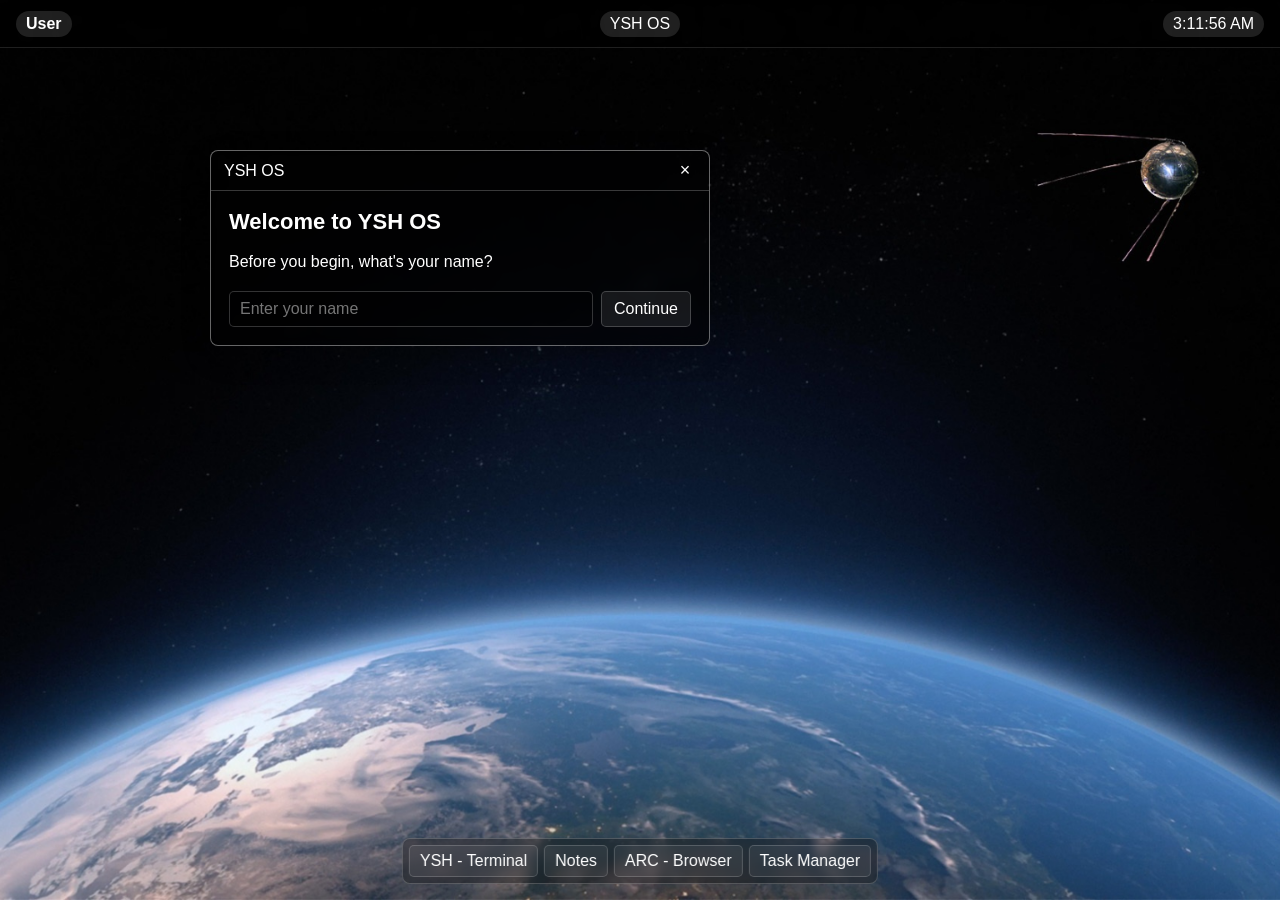
==== desktop.html @ 4611a919 "Update desktop" ====
<!DOCTYPE html>
<html lang="en">

<head>
    <meta charset="UTF-8">
    <meta name="viewport" content="width=device-width, initial-scale=1.0">

    <link rel="stylesheet" href="desktop.css">

    <title>YSH OS</title>
</head>

<body>

    <!-- TOP BAR -->

    <div class="topbar">

        <span class="user-pill" id="userName">
            User
        </span>

        <span class="os-pill">
            YSH OS
        </span>

        <span class="time-pill" id="timeElement">
            00:00:00
        </span>

    </div>


    <!-- DESKTOP -->

    <main class="desktop"></main>


    <!-- APP DOCK -->

    <div class="app-dock">

        <button type="button" data-open="terminalWindow">
            YSH - Terminal
        </button>

        <button type="button" data-open="notesWindow">
            Notes
        </button>

        <button type="button" data-open="browserWindow">
            ARC - Browser
        </button>

        <button type="button" data-open="taskManagerWindow">
            Task Manager
        </button>

    </div>


    <!-- WELCOME WINDOW -->

    <section
        class="window welcome-window"
        id="welcomeWindow"
    >

        <div
            class="window-header"
            id="welcomeWindowheader"
        >

            <span>
                YSH OS
            </span>

            <button
                class="close-button"
                type="button"
                data-close="welcomeWindow"
                aria-label="Close"
            >
                ×
            </button>

        </div>


        <div class="window-content">

            <h1 id="welcomeTitle">
                Welcome to YSH OS
            </h1>

            <p id="welcomeMessage">
                Before you begin, what's your name?
            </p>


            <div class="name-form">

                <input
                    type="text"
                    id="userNameInput"
                    placeholder="Enter your name"
                    maxlength="30"
                    autocomplete="name"
                >

                <button
                    type="button"
                    id="saveNameButton"
                >
                    Continue
                </button>

            </div>

        </div>

    </section>


    <!-- TERMINAL -->

    <section
        class="window terminal-window"
        id="terminalWindow"
    >

        <div
            class="window-header"
            id="terminalWindowheader"
        >

            <span>
                YSH Terminal
            </span>

            <button
                class="close-button"
                type="button"
                data-close="terminalWindow"
                aria-label="Close"
            >
                ×
            </button>

        </div>


        <div class="terminal-content">

            <div>
                YSH Terminal
            </div>

            <div class="hint">
                Type <strong>help</strong> for commands.
            </div>


            <div
                class="terminal-output"
                id="terminalOutput"
            ></div>


            <div class="terminal-line">

                <span id="terminalUser">
                    user
                </span>@ysh:~$

                <input
                    id="terminalInput"
                    autocomplete="off"
                >

            </div>

        </div>

    </section>


    <!-- NOTES -->

    <section
        class="window notes-window"
        id="notesWindow"
    >

        <div
            class="window-header"
            id="notesWindowheader"
        >

            <span>
                Notes
            </span>

            <button
                class="close-button"
                type="button"
                data-close="notesWindow"
                aria-label="Close"
            >
                ×
            </button>

        </div>


        <div class="window-content notes-content">

            <textarea
                id="notesArea"
                placeholder="Write something..."
            ></textarea>

        </div>

    </section>


    <!-- BROWSER -->

    <section
        class="window browser-window"
        id="browserWindow"
    >

        <div
            class="window-header"
            id="browserWindowheader"
        >

            <span>
                ARC - Browser
            </span>

            <button
                class="close-button"
                type="button"
                data-close="browserWindow"
                aria-label="Close"
            >
                ×
            </button>

        </div>


        <div class="browser-content">

            <form
                id="browserForm"
                class="browser-search"
            >

                <input
                    id="browserInput"
                    type="search"
                    placeholder="Search Google"
                    autocomplete="off"
                >

                <button type="submit">
                    Search
                </button>

            </form>


            <div class="browser-home">

                <h2>
                    Google
                </h2>

                <p>
                    Search the web with Google.
                </p>

            </div>

        </div>

    </section>


    <!-- TASK MANAGER -->

    <section
        class="window task-window"
        id="taskManagerWindow"
    >

        <div
            class="window-header"
            id="taskManagerWindowheader"
        >

            <span>
                Task Manager
            </span>

            <button
                class="close-button"
                type="button"
                data-close="taskManagerWindow"
                aria-label="Close"
            >
                ×
            </button>

        </div>


        <div class="window-content">

            <table class="task-table">

                <thead>

                    <tr>

                        <th>
                            Window
                        </th>

                        <th>
                            Status
                        </th>

                        <th>
                            Action
                        </th>

                    </tr>

                </thead>


                <tbody id="taskManagerBody"></tbody>

            </table>

        </div>

    </section>


    <script src="desktop.js"></script>

</body>

</html>
---- desktop.css ----
* {
    box-sizing: border-box;
}

html,
body {
    width: 100%;
    height: 100%;
}

body {
    margin: 0;

    overflow: hidden;

    font-family: Arial, Helvetica, sans-serif;

    color: white;

    background:
        #050505
        url("images/OS background.png")
        center / cover
        no-repeat
        fixed;
}

button,
input,
textarea {
    font: inherit;
}

button {
    color: white;
}


/* TOP BAR */

.topbar {
    position: fixed;

    top: 0;
    left: 0;

    width: 100%;
    height: 48px;

    padding: 8px 16px;

    display: grid;

    grid-template-columns: 1fr auto 1fr;

    align-items: center;

    background: rgba(0, 0, 0, 0.28);

    border-bottom:
        1px solid
        rgba(255, 255, 255, 0.12);

    backdrop-filter: blur(6px);

    z-index: 1000;
}

.user-pill {
    justify-self: start;
}

.os-pill {
    justify-self: center;
}

.time-pill {
    justify-self: end;
}

.user-pill,
.os-pill,
.time-pill {
    padding: 4px 10px;

    border-radius: 14px;

    background: rgba(255, 255, 255, 0.12);
}

.user-pill {
    font-weight: bold;
}


/* DESKTOP */

.desktop {
    width: 100%;
    height: 100%;
}


/* APP DOCK */

.app-dock {
    position: fixed;

    left: 50%;
    bottom: 16px;

    transform: translateX(-50%);

    display: flex;

    gap: 6px;

    padding: 6px;

    background: rgba(0, 0, 0, 0.30);

    border:
        1px solid
        rgba(255, 255, 255, 0.20);

    border-radius: 8px;

    backdrop-filter: blur(6px);

    z-index: 1000;
}

.app-dock button {
    padding: 6px 10px;

    border:
        1px solid
        rgba(255, 255, 255, 0.18);

    border-radius: 5px;

    background: rgba(255, 255, 255, 0.06);

    cursor: pointer;
}

.app-dock button:hover {
    background: rgba(255, 255, 255, 0.14);
}


/* WINDOWS */

.window {
    position: absolute;

    display: none;

    width: 500px;

    border:
        1px solid
        rgba(255, 255, 255, 0.40);

    border-radius: 8px;

    background: rgba(0, 0, 0, 0.48);

    backdrop-filter: blur(7px);

    box-shadow:
        0 10px 30px
        rgba(0, 0, 0, 0.20);

    z-index: 10;
}


/* WINDOW POSITIONS */

.welcome-window {
    top: 150px;
    left: 210px;
}

.terminal-window {
    top: 110px;
    left: 760px;

    width: 520px;
}

.notes-window {
    top: 420px;
    left: 270px;

    width: 420px;
}

.browser-window {
    top: 95px;
    left: 330px;

    width: 760px;
}

.task-window {
    top: 360px;
    left: 790px;

    width: 560px;
}


/* WINDOW HEADER */

.window-header {
    height: 40px;

    padding: 0 10px 0 13px;

    display: flex;

    align-items: center;

    justify-content: space-between;

    border-bottom:
        1px solid
        rgba(255, 255, 255, 0.22);

    cursor: grab;

    user-select: none;
}

.window-header:active {
    cursor: grabbing;
}


/* CLOSE BUTTON */

.close-button {
    width: 28px;
    height: 28px;

    padding: 0;

    border: 0;

    border-radius: 4px;

    background: transparent;

    cursor: pointer;

    font-size: 18px;
}

.close-button:hover {
    background:
        rgba(255, 255, 255, 0.10);
}


/* WINDOW CONTENT */

.window-content,
.terminal-content {
    padding: 18px;
}

.window h1 {
    margin-top: 0;

    font-size: 22px;
}

.hint {
    color: #c0c0c0;

    font-size: 14px;
}


/* NAME FORM */

.name-form {
    display: flex;

    gap: 8px;

    margin-top: 20px;
}

.name-form input {
    flex: 1;

    min-width: 0;

    padding: 8px 10px;

    border:
        1px solid
        rgba(255, 255, 255, 0.20);

    border-radius: 5px;

    outline: none;

    background:
        rgba(0, 0, 0, 0.30);

    color: white;
}

.name-form button {
    padding: 8px 12px;

    border:
        1px solid
        rgba(255, 255, 255, 0.20);

    border-radius: 5px;

    background:
        rgba(255, 255, 255, 0.08);

    cursor: pointer;
}

.name-form button:hover {
    background:
        rgba(255, 255, 255, 0.15);
}


/* TERMINAL */

.terminal-output {
    min-height: 70px;

    max-height: 150px;

    margin: 14px 0;

    overflow-y: auto;

    font-family: monospace;

    white-space: pre-wrap;
}

.terminal-line {
    display: flex;

    align-items: center;

    gap: 4px;

    font-family: monospace;
}

.terminal-line input {
    flex: 1;

    min-width: 0;

    border: 0;

    outline: 0;

    background: transparent;

    color: white;

    font-family: monospace;
}


/* NOTES */

.notes-content {
    padding: 12px;
}

.notes-content textarea {
    width: 100%;
    height: 260px;

    resize: none;

    border: 0;

    outline: 0;

    background: transparent;

    color: white;
}


/* BROWSER */

.browser-content {
    padding: 14px;
}

.browser-search {
    display: flex;

    gap: 6px;
}

.browser-search input {
    flex: 1;

    min-width: 0;

    padding: 8px 10px;

    border:
        1px solid
        rgba(255, 255, 255, 0.20);

    border-radius: 5px;

    outline: none;

    background:
        rgba(0, 0, 0, 0.35);

    color: white;
}

.browser-search button {
    padding: 8px 12px;

    border:
        1px solid
        rgba(255, 255, 255, 0.20);

    border-radius: 5px;

    background:
        rgba(255, 255, 255, 0.08);

    cursor: pointer;
}

.browser-search button:hover {
    background:
        rgba(255, 255, 255, 0.14);
}

.browser-home {
    margin-top: 20px;

    padding: 25px;

    border:
        1px solid
        rgba(255, 255, 255, 0.10);

    border-radius: 6px;

    background:
        rgba(0, 0, 0, 0.18);
}

.browser-home h2 {
    margin-top: 0;
}

.browser-home p {
    color: #c0c0c0;
}


/* TASK MANAGER */

.task-table {
    width: 100%;

    border-collapse: collapse;
}

.task-table th,
.task-table td {
    padding: 8px;

    text-align: left;

    border-bottom:
        1px solid
        rgba(255, 255, 255, 0.14);
}

.task-table th {
    font-weight: normal;

    color: #c9c9c9;
}

.task-table button {
    padding: 4px 8px;

    border:
        1px solid
        rgba(255, 255, 255, 0.18);

    border-radius: 4px;

    background:
        rgba(255, 255, 255, 0.06);

    cursor: pointer;
}

.task-table button:hover {
    background:
        rgba(255, 255, 255, 0.14);
}


/* SMALL SCREENS */

@media (max-width: 900px) {

    .window {
        width: calc(100vw - 30px);

        left: 15px !important;
    }

    .browser-window {
        top: 70px;
    }

    .app-dock {
        max-width: calc(100vw - 20px);

        overflow-x: auto;
    }

}
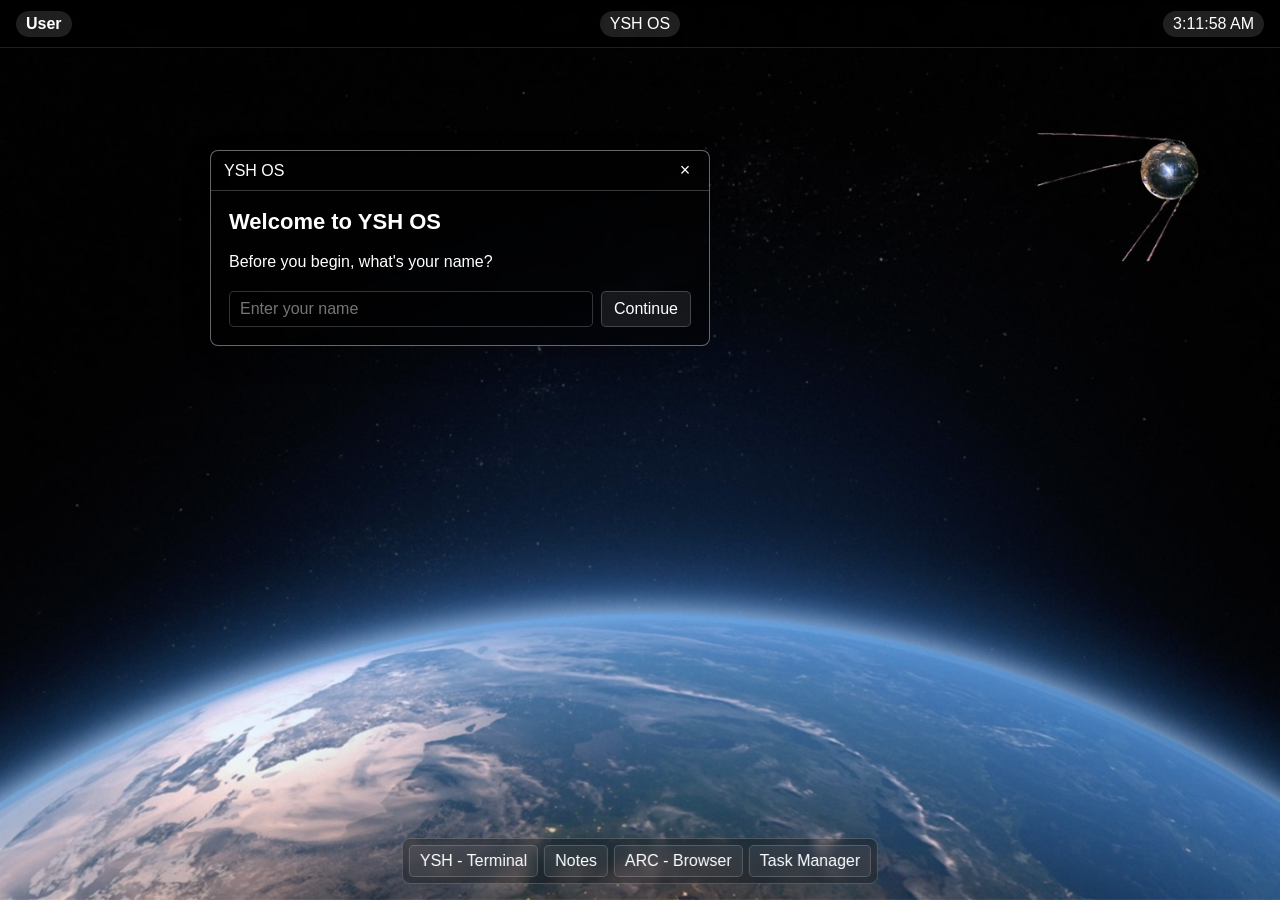
==== commit b5b7e4cf: "Complete YSH OS Web" ====
--- a/desktop.html
+++ b/desktop.html
@@ -13,12 +13,11 @@
 
 <body>
 
-    <!-- TOP BAR -->
-
+    <!-- WIDGET -->
     <div class="topbar">
 
         <span class="user-pill" id="userName">
-            User
+            User - NPC
         </span>
 
         <span class="os-pill">
@@ -26,19 +25,15 @@
         </span>
 
         <span class="time-pill" id="timeElement">
-            00:00:00
+            timme
         </span>
 
     </div>
 
-
     <!-- DESKTOP -->
-
     <main class="desktop"></main>
 
-
-    <!-- APP DOCK -->
-
+    <!-- TASK MANAGER -->
     <div class="app-dock">
 
         <button type="button" data-open="terminalWindow">
@@ -59,125 +54,55 @@
 
     </div>
 
-
     <!-- WELCOME WINDOW -->
-
-    <section
-        class="window welcome-window"
-        id="welcomeWindow"
-    >
-
-        <div
-            class="window-header"
-            id="welcomeWindowheader"
-        >
-
-            <span>
-                YSH OS
-            </span>
-
-            <button
-                class="close-button"
-                type="button"
-                data-close="welcomeWindow"
-                aria-label="Close"
-            >
-                ×
-            </button>
-
-        </div>
-
+    <section class="window welcome-window" id="welcomeWindow">
+
+        <div class="window-header" id="welcomeWindowheader">
+
+            <span>YSH OS </span>
+            <button class="close-button" type="button" data-close="welcomeWindow" aria-label="Close">×</button>
+
+        </div>
 
         <div class="window-content">
 
-            <h1 id="welcomeTitle">
-                Welcome to YSH OS
-            </h1>
-
-            <p id="welcomeMessage">
-                Before you begin, what's your name?
-            </p>
-
+            <h1 id="welcomeTitle">Welcome to YSH OS</h1>
+            <p id="welcomeMessage">Before you begin, what's your name?</p>
 
             <div class="name-form">
 
-                <input
-                    type="text"
-                    id="userNameInput"
-                    placeholder="Enter your name"
-                    maxlength="30"
-                    autocomplete="name"
-                >
-
-                <button
-                    type="button"
-                    id="saveNameButton"
-                >
-                    Continue
-                </button>
+                <input type="text" id="userNameInput" placeholder="Enter your name" maxlength="30" autocomplete="name">
+                <button type="button" id="saveNameButton">Continue</button>
 
             </div>
-
-        </div>
-
-    </section>
-
+        </div>
+
+    </section>
 
     <!-- TERMINAL -->
-
-    <section
-        class="window terminal-window"
-        id="terminalWindow"
-    >
-
-        <div
-            class="window-header"
-            id="terminalWindowheader"
-        >
-
-            <span>
-                YSH Terminal
-            </span>
-
-            <button
-                class="close-button"
-                type="button"
-                data-close="terminalWindow"
-                aria-label="Close"
-            >
-                ×
-            </button>
-
-        </div>
-
+    <section class="window terminal-window" id="terminalWindow">
+
+        <div class="window-header" id="terminalWindowheader">
+
+            <span>YSH Terminal</span>
+            <button class="close-button" type="button" data-close="terminalWindow" aria-label="Close">×</button>
+
+        </div>
 
         <div class="terminal-content">
 
-            <div>
-                YSH Terminal
-            </div>
+            <div>YSH Terminal</div>
 
             <div class="hint">
                 Type <strong>help</strong> for commands.
             </div>
 
-
-            <div
-                class="terminal-output"
-                id="terminalOutput"
-            ></div>
-
+            <div class="terminal-output" id="terminalOutput"></div>
 
             <div class="terminal-line">
 
-                <span id="terminalUser">
-                    user
-                </span>@ysh:~$
-
-                <input
-                    id="terminalInput"
-                    autocomplete="off"
-                >
+                <span id="terminalUser">user</span>@ysh:~$
+                <input id="terminalInput" autocomplete="off">
 
             </div>
 
@@ -185,137 +110,67 @@
 
     </section>
 
-
     <!-- NOTES -->
-
-    <section
-        class="window notes-window"
-        id="notesWindow"
-    >
-
-        <div
-            class="window-header"
-            id="notesWindowheader"
-        >
-
-            <span>
-                Notes
-            </span>
-
-            <button
-                class="close-button"
-                type="button"
-                data-close="notesWindow"
-                aria-label="Close"
-            >
+    <section class="window notes-window" id="notesWindow">
+
+        <div class="window-header" id="notesWindowheader">
+
+            <span>Notes</span>
+            <button class="close-button" type="button" data-close="notesWindow" aria-label="Close">×</button>
+
+        </div>
+
+        <div class="window-content notes-content">
+
+            <textarea id="notesArea" placeholder="Write something..."></textarea>
+
+        </div>
+
+    </section>
+
+    <!-- BROWSER -->
+    <section class="window browser-window" id="browserWindow">
+
+        <div class="window-header" id="browserWindowheader">
+
+            <span>Browser</span>
+
+            <button class="close-button" type="button" data-close="browserWindow">
                 ×
             </button>
 
         </div>
 
-
-        <div class="window-content notes-content">
-
-            <textarea
-                id="notesArea"
-                placeholder="Write something..."
-            ></textarea>
-
-        </div>
-
-    </section>
-
-
-    <!-- BROWSER -->
-
-    <section
-        class="window browser-window"
-        id="browserWindow"
-    >
-
-        <div
-            class="window-header"
-            id="browserWindowheader"
-        >
-
-            <span>
-                ARC - Browser
-            </span>
-
-            <button
-                class="close-button"
-                type="button"
-                data-close="browserWindow"
-                aria-label="Close"
-            >
-                ×
-            </button>
-
-        </div>
-
-
         <div class="browser-content">
 
-            <form
-                id="browserForm"
-                class="browser-search"
-            >
-
-                <input
-                    id="browserInput"
-                    type="search"
-                    placeholder="Search Google"
-                    autocomplete="off"
-                >
+            <form id="browserForm" class="browser-search">
+
+                <input id="browserInput type="search" placeholder="Search Google" autocomplete="off">
 
                 <button type="submit">
                     Search
                 </button>
 
+                <button type="button" id="browserNewTab">
+                    ↗
+                </button>
+
             </form>
 
-
-            <div class="browser-home">
-
-                <h2>
-                    Google
-                </h2>
-
-                <p>
-                    Search the web with Google.
-                </p>
-
-            </div>
-
-        </div>
-
-    </section>
-
+            <iframe id="browserFrame" title="Google" src="https://www.google.com/webhp?igu=1">
+            </iframe>
+
+        </div>
+
+    </section>
 
     <!-- TASK MANAGER -->
-
-    <section
-        class="window task-window"
-        id="taskManagerWindow"
-    >
-
-        <div
-            class="window-header"
-            id="taskManagerWindowheader"
-        >
-
-            <span>
-                Task Manager
-            </span>
-
-            <button
-                class="close-button"
-                type="button"
-                data-close="taskManagerWindow"
-                aria-label="Close"
-            >
-                ×
-            </button>
+    <section class="window task-window" id="taskManagerWindow">
+
+        <div class="window-header" id="taskManagerWindowheader">
+
+            <span>Task Manager</span>
+            <button class="close-button" type="button" data-close="taskManagerWindow" aria-label="Close">×</button>
 
         </div>
 
@@ -344,18 +199,13 @@
 
                 </thead>
 
-
                 <tbody id="taskManagerBody"></tbody>
 
             </table>
-
-        </div>
-
-    </section>
-
-
-    <script src="desktop.js"></script>
+        </div>
+    </section>
+
+<script src="desktop.js"></script>
 
 </body>
-
 </html>
--- a/desktop.css
+++ b/desktop.css
@@ -1,6 +1,7 @@
 
 * {
     box-sizing: border-box;
+    /* cursor: cell; */
 }
 
 html,
@@ -11,13 +12,9 @@
 
 body {
     margin: 0;
-
     overflow: hidden;
-
     font-family: Arial, Helvetica, sans-serif;
-
-    color: white;
-
+    color: white;
     background:
         #050505
         url("images/OS background.png")
@@ -36,34 +33,20 @@
     color: white;
 }
 
-
 /* TOP BAR */
-
 .topbar {
     position: fixed;
-
     top: 0;
     left: 0;
-
     width: 100%;
     height: 48px;
-
     padding: 8px 16px;
-
     display: grid;
-
     grid-template-columns: 1fr auto 1fr;
-
     align-items: center;
-
     background: rgba(0, 0, 0, 0.28);
-
-    border-bottom:
-        1px solid
-        rgba(255, 255, 255, 0.12);
-
+    border-bottom: 1px solid rgba(255, 255, 255, 0.12);
     backdrop-filter: blur(6px);
-
     z-index: 1000;
 }
 
@@ -83,9 +66,7 @@
 .os-pill,
 .time-pill {
     padding: 4px 10px;
-
     border-radius: 14px;
-
     background: rgba(255, 255, 255, 0.12);
 }
 
@@ -93,55 +74,33 @@
     font-weight: bold;
 }
 
-
 /* DESKTOP */
-
 .desktop {
     width: 100%;
     height: 100%;
 }
 
-
 /* APP DOCK */
-
 .app-dock {
     position: fixed;
-
     left: 50%;
     bottom: 16px;
-
     transform: translateX(-50%);
-
-    display: flex;
-
+    display: flex;
     gap: 6px;
-
     padding: 6px;
-
     background: rgba(0, 0, 0, 0.30);
-
-    border:
-        1px solid
-        rgba(255, 255, 255, 0.20);
-
+    border: 1px solid rgba(255, 255, 255, 0.20);
     border-radius: 8px;
-
     backdrop-filter: blur(6px);
-
     z-index: 1000;
 }
 
 .app-dock button {
     padding: 6px 10px;
-
-    border:
-        1px solid
-        rgba(255, 255, 255, 0.18);
-
-    border-radius: 5px;
-
+    border: 1px solid rgba(255, 255, 255, 0.18);
+    border-radius: 5px;
     background: rgba(255, 255, 255, 0.06);
-
     cursor: pointer;
 }
 
@@ -149,36 +108,20 @@
     background: rgba(255, 255, 255, 0.14);
 }
 
-
 /* WINDOWS */
-
 .window {
     position: absolute;
-
     display: none;
-
     width: 500px;
-
-    border:
-        1px solid
-        rgba(255, 255, 255, 0.40);
-
+    border: 1px solid rgba(255, 255, 255, 0.40);
     border-radius: 8px;
-
     background: rgba(0, 0, 0, 0.48);
-
     backdrop-filter: blur(7px);
-
-    box-shadow:
-        0 10px 30px
-        rgba(0, 0, 0, 0.20);
-
+    box-shadow: 0 10px 30px rgba(0, 0, 0, 0.20);
     z-index: 10;
 }
 
-
 /* WINDOW POSITIONS */
-
 .welcome-window {
     top: 150px;
     left: 210px;
@@ -187,51 +130,36 @@
 .terminal-window {
     top: 110px;
     left: 760px;
-
     width: 520px;
 }
 
 .notes-window {
     top: 420px;
     left: 270px;
-
     width: 420px;
 }
 
 .browser-window {
     top: 95px;
     left: 330px;
-
     width: 760px;
 }
 
 .task-window {
     top: 360px;
     left: 790px;
-
     width: 560px;
 }
 
-
 /* WINDOW HEADER */
-
 .window-header {
     height: 40px;
-
     padding: 0 10px 0 13px;
-
-    display: flex;
-
+    display: flex;
     align-items: center;
-
     justify-content: space-between;
-
-    border-bottom:
-        1px solid
-        rgba(255, 255, 255, 0.22);
-
+    border-bottom: 1px solid rgba(255, 255, 255, 0.22);
     cursor: grab;
-
     user-select: none;
 }
 
@@ -239,23 +167,15 @@
     cursor: grabbing;
 }
 
-
 /* CLOSE BUTTON */
-
 .close-button {
     width: 28px;
     height: 28px;
-
     padding: 0;
-
     border: 0;
-
     border-radius: 4px;
-
     background: transparent;
-
-    cursor: pointer;
-
+    cursor: pointer;
     font-size: 18px;
 }
 
@@ -266,7 +186,6 @@
 
 
 /* WINDOW CONTENT */
-
 .window-content,
 .terminal-content {
     padding: 18px;
@@ -274,114 +193,72 @@
 
 .window h1 {
     margin-top: 0;
-
     font-size: 22px;
 }
 
 .hint {
     color: #c0c0c0;
-
     font-size: 14px;
 }
 
-
-/* NAME FORM */
-
+/* NAME -  coz not everyone is YOusuf */
 .name-form {
     display: flex;
-
     gap: 8px;
-
     margin-top: 20px;
 }
 
 .name-form input {
     flex: 1;
-
     min-width: 0;
-
     padding: 8px 10px;
-
-    border:
-        1px solid
-        rgba(255, 255, 255, 0.20);
-
-    border-radius: 5px;
-
+    border: 1px solid rgba(255, 255, 255, 0.20);
+    border-radius: 5px;
     outline: none;
-
-    background:
-        rgba(0, 0, 0, 0.30);
-
+    background: rgba(0, 0, 0, 0.30);
     color: white;
 }
 
 .name-form button {
     padding: 8px 12px;
-
-    border:
-        1px solid
-        rgba(255, 255, 255, 0.20);
-
-    border-radius: 5px;
-
-    background:
-        rgba(255, 255, 255, 0.08);
-
+    border: 1px solid rgba(255, 255, 255, 0.20);
+    border-radius: 5px;
+    background: rgba(255, 255, 255, 0.08);
     cursor: pointer;
 }
 
 .name-form button:hover {
-    background:
-        rgba(255, 255, 255, 0.15);
-}
-
+    background: rgba(255, 255, 255, 0.15);
+}
 
 /* TERMINAL */
-
 .terminal-output {
     min-height: 70px;
-
     max-height: 150px;
-
     margin: 14px 0;
-
     overflow-y: auto;
-
     font-family: monospace;
-
     white-space: pre-wrap;
 }
 
 .terminal-line {
     display: flex;
-
     align-items: center;
-
     gap: 4px;
-
     font-family: monospace;
 }
 
 .terminal-line input {
     flex: 1;
-
     min-width: 0;
-
     border: 0;
-
     outline: 0;
-
     background: transparent;
-
-    color: white;
-
+    color: white;
     font-family: monospace;
 }
 
-
 /* NOTES */
-
 .notes-content {
     padding: 12px;
 }
@@ -389,160 +266,100 @@
 .notes-content textarea {
     width: 100%;
     height: 260px;
-
     resize: none;
-
     border: 0;
-
     outline: 0;
-
     background: transparent;
-
-    color: white;
-}
-
+    color: white;
+}
 
 /* BROWSER */
-
 .browser-content {
-    padding: 14px;
+    padding: 10px;
 }
 
 .browser-search {
     display: flex;
-
     gap: 6px;
+    margin-bottom: 10px;
 }
 
 .browser-search input {
     flex: 1;
-
     min-width: 0;
-
     padding: 8px 10px;
-
-    border:
-        1px solid
-        rgba(255, 255, 255, 0.20);
-
-    border-radius: 5px;
-
+    border: 1px solid rgba(255, 255, 255, 0.20);
+    border-radius: 5px;
     outline: none;
-
-    background:
-        rgba(0, 0, 0, 0.35);
-
+    background: rgba(0, 0, 0, 0.35);
     color: white;
 }
 
 .browser-search button {
     padding: 8px 12px;
-
-    border:
-        1px solid
-        rgba(255, 255, 255, 0.20);
-
-    border-radius: 5px;
-
-    background:
-        rgba(255, 255, 255, 0.08);
-
+    border: 1px solid rgba(255, 255, 255, 0.20);
+    border-radius: 5px;
+    background: rgba(255, 255, 255, 0.08);
+    color: white;
     cursor: pointer;
 }
 
 .browser-search button:hover {
-    background:
-        rgba(255, 255, 255, 0.14);
-}
-
-.browser-home {
-    margin-top: 20px;
-
-    padding: 25px;
-
-    border:
-        1px solid
-        rgba(255, 255, 255, 0.10);
-
-    border-radius: 6px;
-
-    background:
-        rgba(0, 0, 0, 0.18);
-}
-
-.browser-home h2 {
-    margin-top: 0;
-}
-
-.browser-home p {
-    color: #c0c0c0;
-}
-
+    background: rgba(255, 255, 255, 0.14);
+}
+
+#browserFrame {
+    display: block;
+    width: 100%;
+    height: 430px;
+    border: 1px solid rgba(255, 255, 255, 0.16);
+    background: white;
+}
 
 /* TASK MANAGER */
-
 .task-table {
     width: 100%;
-
     border-collapse: collapse;
 }
 
 .task-table th,
 .task-table td {
     padding: 8px;
-
     text-align: left;
-
-    border-bottom:
-        1px solid
-        rgba(255, 255, 255, 0.14);
+    border-bottom: 1px solid rgba(255, 255, 255, 0.14);
 }
 
 .task-table th {
     font-weight: normal;
-
     color: #c9c9c9;
 }
 
 .task-table button {
     padding: 4px 8px;
-
-    border:
-        1px solid
-        rgba(255, 255, 255, 0.18);
-
+    border: 1px solid rgba(255, 255, 255, 0.18);
     border-radius: 4px;
-
-    background:
-        rgba(255, 255, 255, 0.06);
-
+    background: rgba(255, 255, 255, 0.06);
     cursor: pointer;
 }
 
 .task-table button:hover {
-    background:
-        rgba(255, 255, 255, 0.14);
+    background: rgba(255, 255, 255, 0.14);
 }
 
 
 /* SMALL SCREENS */
-
 @media (max-width: 900px) {
 
     .window {
         width: calc(100vw - 30px);
-
         left: 15px !important;
     }
-
     .browser-window {
         top: 70px;
     }
 
     .app-dock {
         max-width: calc(100vw - 20px);
-
         overflow-x: auto;
     }
-
-}
+}
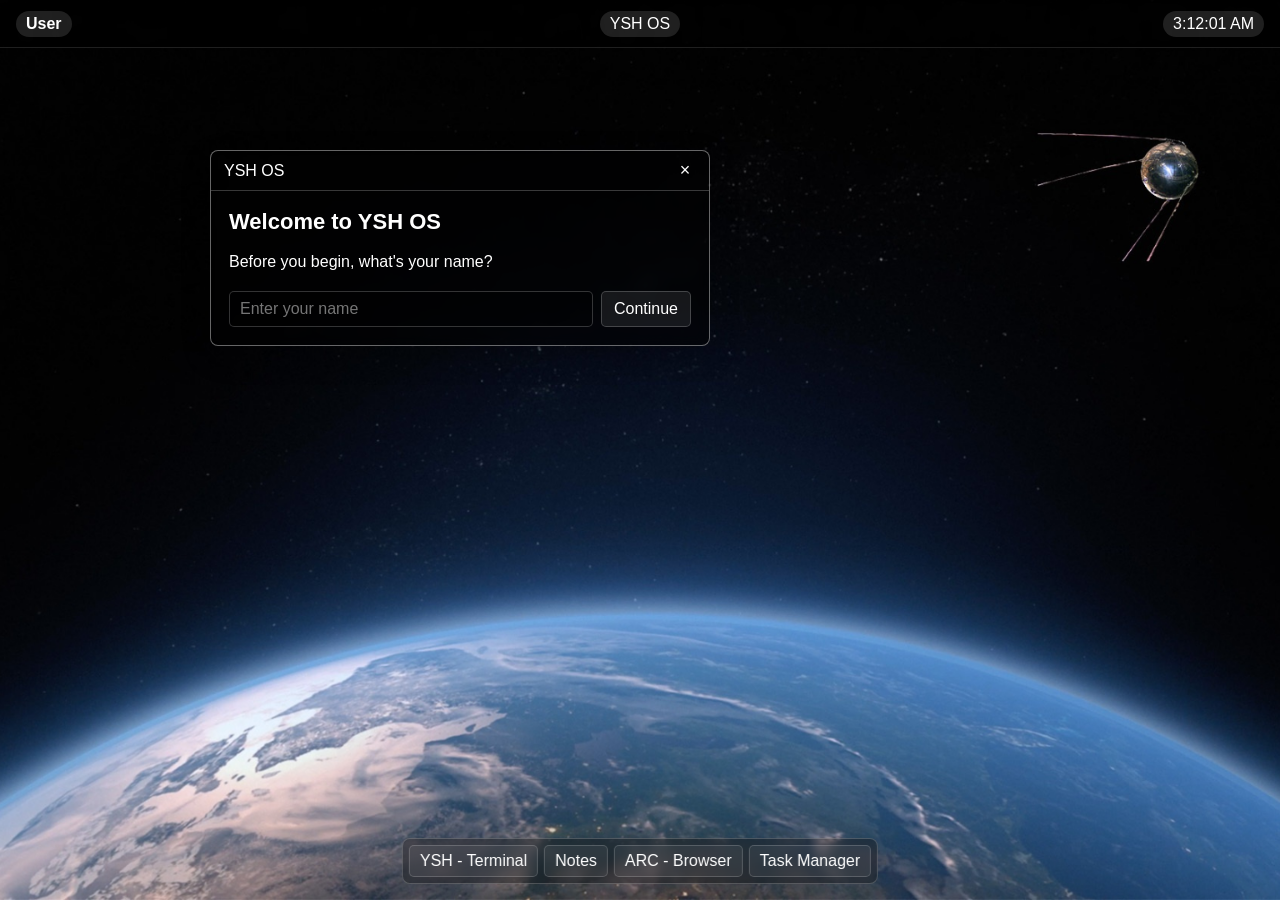
==== commit 76ef6abe: "Fix input tag syntax in search form" ====
--- a/desktop.html
+++ b/desktop.html
@@ -145,7 +145,7 @@
 
             <form id="browserForm" class="browser-search">
 
-                <input id="browserInput type="search" placeholder="Search Google" autocomplete="off">
+                <input id="browserInput" type="search" placeholder="Search Google" autocomplete="off">
 
                 <button type="submit">
                     Search
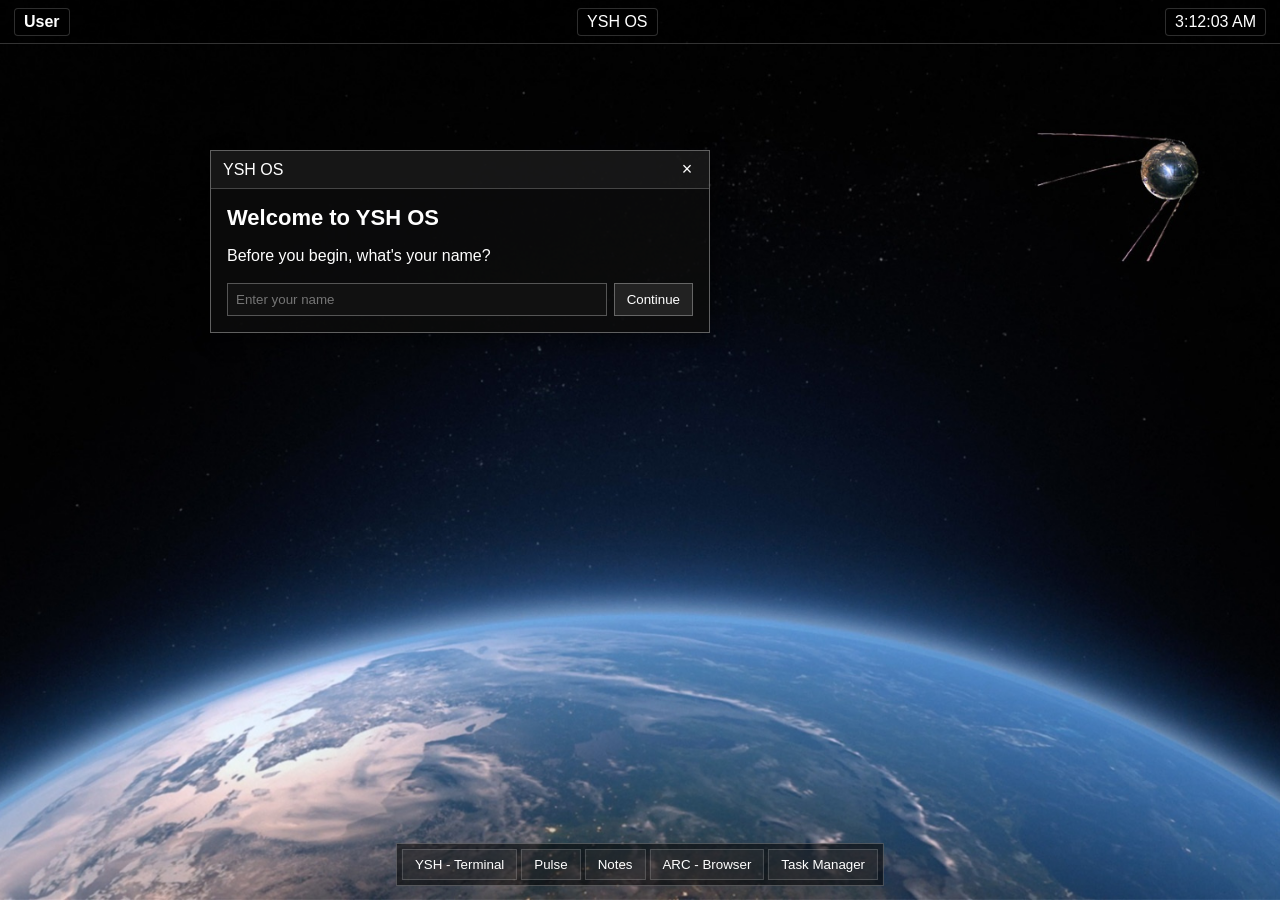
==== commit 1332e74f: "Update WebOS desktop, Pulse, terminal commands and task manager" ====
--- a/desktop.html
+++ b/desktop.html
@@ -16,13 +16,8 @@
     <!-- WIDGET -->
     <div class="topbar">
 
-        <span class="user-pill" id="userName">
-            User - NPC
-        </span>
-
-        <span class="os-pill">
-            YSH OS
-        </span>
+        <span class="user-pill" id="userName">User - NPC</span>
+        <span class="os-pill">YSH OS</span>
 
         <span class="time-pill" id="timeElement">
             timme
@@ -40,6 +35,10 @@
             YSH - Terminal
         </button>
 
+        <button type="button" data-open="pulseWindow">
+            Pulse
+        </button>
+
         <button type="button" data-open="notesWindow">
             Notes
         </button>
@@ -133,7 +132,7 @@
 
         <div class="window-header" id="browserWindowheader">
 
-            <span>Browser</span>
+            <span>Arc - Browser</span>
 
             <button class="close-button" type="button" data-close="browserWindow">
                 ×
@@ -164,6 +163,26 @@
 
     </section>
 
+    <!-- PULSE -->
+    <section class="window pulse-window" id="pulseWindow">
+        
+        <div class="window-header">
+            <span>Pulse - NASA APOD</span>
+            <button class="close-button" type="button" data-close="pulseWindow">×</button>
+        </div>
+        <div class="pulse-content">
+            <div class="pulse-toolbar">
+                <span>NASA Astronomy Picture of the Day</span>
+                <button type="button" id="pulseRefresh">Refresh</button>
+            </div>
+            <p id="pulseStatus">Loading today's astronomy picture...</p>
+            <h2 id="pulseTitle"></h2>
+            <p id="pulseDate"></p>
+            <div id="pulseMedia"></div>
+            <p id="pulseExplanation"></p>
+        </div>
+    </section>
+
     <!-- TASK MANAGER -->
     <section class="window task-window" id="taskManagerWindow">
 
--- a/desktop.css
+++ b/desktop.css
@@ -1,7 +1,6 @@
 
 * {
     box-sizing: border-box;
-    /* cursor: cell; */
 }
 
 html,
@@ -13,119 +12,226 @@
 body {
     margin: 0;
     overflow: hidden;
-    font-family: Arial, Helvetica, sans-serif;
-    color: white;
-    background:
-        #050505
-        url("images/OS background.png")
-        center / cover
-        no-repeat
-        fixed;
+
+    font-family: Arial, sans-serif;
+    color: white;
+
+    background: #050505 url("images/OS background.png") center / cover no-repeat fixed;
 }
 
 button,
 input,
 textarea {
-    font: inherit;
+    font-family: inherit;
 }
 
 button {
     color: white;
 }
 
+
 /* TOP BAR */
+
 .topbar {
     position: fixed;
     top: 0;
     left: 0;
-    width: 100%;
-    height: 48px;
-    padding: 8px 16px;
-    display: grid;
-    grid-template-columns: 1fr auto 1fr;
+
+    width: 100%;
+    height: 44px;
+
+    display: flex;
     align-items: center;
-    background: rgba(0, 0, 0, 0.28);
-    border-bottom: 1px solid rgba(255, 255, 255, 0.12);
-    backdrop-filter: blur(6px);
+    justify-content: space-between;
+
+    padding: 0 14px;
+
+    background: rgba(0, 0, 0, 0.45);
+    border-bottom: 1px solid rgba(255, 255, 255, 0.2);
+
     z-index: 1000;
-}
-
-.user-pill {
-    justify-self: start;
-}
-
-.os-pill {
-    justify-self: center;
-}
-
-.time-pill {
-    justify-self: end;
 }
 
 .user-pill,
 .os-pill,
 .time-pill {
-    padding: 4px 10px;
-    border-radius: 14px;
-    background: rgba(255, 255, 255, 0.12);
+    padding: 4px 9px;
+
+    background: rgba(0, 0, 0, 0.3);
+
+    border: 1px solid rgba(255, 255, 255, 0.18);
+    border-radius: 4px;
 }
 
 .user-pill {
     font-weight: bold;
 }
 
+
 /* DESKTOP */
+
 .desktop {
     width: 100%;
     height: 100%;
 }
 
-/* APP DOCK */
+
+/* DOCK */
+
 .app-dock {
     position: fixed;
     left: 50%;
-    bottom: 16px;
+    bottom: 14px;
+
     transform: translateX(-50%);
-    display: flex;
-    gap: 6px;
-    padding: 6px;
-    background: rgba(0, 0, 0, 0.30);
-    border: 1px solid rgba(255, 255, 255, 0.20);
-    border-radius: 8px;
-    backdrop-filter: blur(6px);
+
+    display: flex;
+    gap: 4px;
+
+    padding: 5px;
+
+    background: rgba(0, 0, 0, 0.55);
+    border: 1px solid rgba(255, 255, 255, 0.25);
+
     z-index: 1000;
 }
 
 .app-dock button {
-    padding: 6px 10px;
+    padding: 7px 12px;
+
+    background: rgba(255, 255, 255, 0.06);
+
     border: 1px solid rgba(255, 255, 255, 0.18);
-    border-radius: 5px;
-    background: rgba(255, 255, 255, 0.06);
+
     cursor: pointer;
 }
 
 .app-dock button:hover {
-    background: rgba(255, 255, 255, 0.14);
-}
+    background: rgba(255, 255, 255, 0.16);
+}
+
 
 /* WINDOWS */
+
 .window {
     position: absolute;
+
     display: none;
+
     width: 500px;
-    border: 1px solid rgba(255, 255, 255, 0.40);
-    border-radius: 8px;
-    background: rgba(0, 0, 0, 0.48);
-    backdrop-filter: blur(7px);
-    box-shadow: 0 10px 30px rgba(0, 0, 0, 0.20);
+
+    background: rgba(12, 12, 12, 0.88);
+
+    border: 1px solid rgba(255, 255, 255, 0.35);
+
+    box-shadow: 4px 6px 20px rgba(0, 0, 0, 0.45);
+
     z-index: 10;
 }
 
-/* WINDOW POSITIONS */
+
+/* WINDOW HEADER */
+
+.window-header {
+    height: 38px;
+
+    padding: 0 8px 0 12px;
+
+    display: flex;
+    align-items: center;
+    justify-content: space-between;
+
+    background: rgba(255, 255, 255, 0.05);
+
+    border-bottom: 1px solid rgba(255, 255, 255, 0.2);
+
+    cursor: grab;
+
+    user-select: none;
+}
+
+.window-header:active {
+    cursor: grabbing;
+}
+
+
+/* CLOSE */
+
+.close-button {
+    width: 28px;
+    height: 28px;
+
+    padding: 0;
+
+    background: transparent;
+
+    border: 0;
+
+    font-size: 18px;
+
+    cursor: pointer;
+}
+
+.close-button:hover {
+    background: rgba(255, 255, 255, 0.15);
+}
+
+
+/* CONTENT */
+
+.window-content,
+.terminal-content {
+    padding: 16px;
+}
+
+.window h1 {
+    margin: 0 0 12px;
+    font-size: 22px;
+}
+
+
+/* WELCOME */
+
 .welcome-window {
     top: 150px;
     left: 210px;
 }
+
+.name-form {
+    display: flex;
+    gap: 7px;
+    margin-top: 18px;
+}
+
+.name-form input {
+    flex: 1;
+
+    padding: 8px;
+
+    background: #111;
+    color: white;
+
+    border: 1px solid #555;
+
+    outline: none;
+}
+
+.name-form button {
+    padding: 8px 12px;
+
+    background: #222;
+
+    border: 1px solid #666;
+
+    cursor: pointer;
+}
+
+.name-form button:hover {
+    background: #333;
+}
+
+
+/* TERMINAL */
 
 .terminal-window {
     top: 110px;
@@ -133,190 +239,139 @@
     width: 520px;
 }
 
+.hint {
+    color: #aaa;
+    font-size: 14px;
+}
+
+.terminal-output {
+    min-height: 70px;
+    max-height: 150px;
+
+    margin: 14px 0;
+
+    overflow-y: auto;
+
+    font-family: monospace;
+    white-space: pre-wrap;
+}
+
+.terminal-line {
+    display: flex;
+    gap: 4px;
+
+    font-family: monospace;
+}
+
+.terminal-line input {
+    flex: 1;
+
+    min-width: 0;
+
+    border: 0;
+    outline: 0;
+
+    background: transparent;
+    color: white;
+
+    font-family: monospace;
+}
+
+
+/* NOTES */
+
 .notes-window {
     top: 420px;
     left: 270px;
     width: 420px;
 }
 
+.notes-content {
+    padding: 10px;
+}
+
+.notes-content textarea {
+    width: 100%;
+    height: 260px;
+
+    padding: 8px;
+
+    resize: none;
+
+    border: 1px solid #444;
+    outline: none;
+
+    background: #111;
+    color: white;
+}
+
+
+/* BROWSER */
+
 .browser-window {
     top: 95px;
     left: 330px;
     width: 760px;
 }
 
+.browser-content {
+    padding: 8px;
+}
+
+.browser-search {
+    display: flex;
+    gap: 5px;
+
+    margin-bottom: 8px;
+}
+
+.browser-search input {
+    flex: 1;
+
+    padding: 7px 9px;
+
+    background: #111;
+    color: white;
+
+    border: 1px solid #555;
+
+    outline: none;
+}
+
+.browser-search button {
+    padding: 7px 10px;
+
+    background: #222;
+
+    border: 1px solid #555;
+
+    cursor: pointer;
+}
+
+.browser-search button:hover {
+    background: #333;
+}
+
+#browserFrame {
+    display: block;
+
+    width: 100%;
+    height: 430px;
+
+    background: white;
+
+    border: 1px solid #555;
+}
+
+
+/* TASK MANAGER */
+
 .task-window {
     top: 360px;
     left: 790px;
     width: 560px;
 }
 
-/* WINDOW HEADER */
-.window-header {
-    height: 40px;
-    padding: 0 10px 0 13px;
-    display: flex;
-    align-items: center;
-    justify-content: space-between;
-    border-bottom: 1px solid rgba(255, 255, 255, 0.22);
-    cursor: grab;
-    user-select: none;
-}
-
-.window-header:active {
-    cursor: grabbing;
-}
-
-/* CLOSE BUTTON */
-.close-button {
-    width: 28px;
-    height: 28px;
-    padding: 0;
-    border: 0;
-    border-radius: 4px;
-    background: transparent;
-    cursor: pointer;
-    font-size: 18px;
-}
-
-.close-button:hover {
-    background:
-        rgba(255, 255, 255, 0.10);
-}
-
-
-/* WINDOW CONTENT */
-.window-content,
-.terminal-content {
-    padding: 18px;
-}
-
-.window h1 {
-    margin-top: 0;
-    font-size: 22px;
-}
-
-.hint {
-    color: #c0c0c0;
-    font-size: 14px;
-}
-
-/* NAME -  coz not everyone is YOusuf */
-.name-form {
-    display: flex;
-    gap: 8px;
-    margin-top: 20px;
-}
-
-.name-form input {
-    flex: 1;
-    min-width: 0;
-    padding: 8px 10px;
-    border: 1px solid rgba(255, 255, 255, 0.20);
-    border-radius: 5px;
-    outline: none;
-    background: rgba(0, 0, 0, 0.30);
-    color: white;
-}
-
-.name-form button {
-    padding: 8px 12px;
-    border: 1px solid rgba(255, 255, 255, 0.20);
-    border-radius: 5px;
-    background: rgba(255, 255, 255, 0.08);
-    cursor: pointer;
-}
-
-.name-form button:hover {
-    background: rgba(255, 255, 255, 0.15);
-}
-
-/* TERMINAL */
-.terminal-output {
-    min-height: 70px;
-    max-height: 150px;
-    margin: 14px 0;
-    overflow-y: auto;
-    font-family: monospace;
-    white-space: pre-wrap;
-}
-
-.terminal-line {
-    display: flex;
-    align-items: center;
-    gap: 4px;
-    font-family: monospace;
-}
-
-.terminal-line input {
-    flex: 1;
-    min-width: 0;
-    border: 0;
-    outline: 0;
-    background: transparent;
-    color: white;
-    font-family: monospace;
-}
-
-/* NOTES */
-.notes-content {
-    padding: 12px;
-}
-
-.notes-content textarea {
-    width: 100%;
-    height: 260px;
-    resize: none;
-    border: 0;
-    outline: 0;
-    background: transparent;
-    color: white;
-}
-
-/* BROWSER */
-.browser-content {
-    padding: 10px;
-}
-
-.browser-search {
-    display: flex;
-    gap: 6px;
-    margin-bottom: 10px;
-}
-
-.browser-search input {
-    flex: 1;
-    min-width: 0;
-    padding: 8px 10px;
-    border: 1px solid rgba(255, 255, 255, 0.20);
-    border-radius: 5px;
-    outline: none;
-    background: rgba(0, 0, 0, 0.35);
-    color: white;
-}
-
-.browser-search button {
-    padding: 8px 12px;
-    border: 1px solid rgba(255, 255, 255, 0.20);
-    border-radius: 5px;
-    background: rgba(255, 255, 255, 0.08);
-    color: white;
-    cursor: pointer;
-}
-
-.browser-search button:hover {
-    background: rgba(255, 255, 255, 0.14);
-}
-
-#browserFrame {
-    display: block;
-    width: 100%;
-    height: 430px;
-    border: 1px solid rgba(255, 255, 255, 0.16);
-    background: white;
-}
-
-/* TASK MANAGER */
 .task-table {
     width: 100%;
     border-collapse: collapse;
@@ -325,27 +380,88 @@
 .task-table th,
 .task-table td {
     padding: 8px;
+
     text-align: left;
-    border-bottom: 1px solid rgba(255, 255, 255, 0.14);
+
+    border-bottom: 1px solid #444;
 }
 
 .task-table th {
+    color: #aaa;
     font-weight: normal;
-    color: #c9c9c9;
 }
 
 .task-table button {
     padding: 4px 8px;
-    border: 1px solid rgba(255, 255, 255, 0.18);
-    border-radius: 4px;
-    background: rgba(255, 255, 255, 0.06);
+
+    background: #222;
+
+    border: 1px solid #555;
+
     cursor: pointer;
 }
 
 .task-table button:hover {
-    background: rgba(255, 255, 255, 0.14);
-}
-
+    background: #333;
+}
+
+/* PULSE */
+.pulse-window {
+    top: 80px;
+    left: 380px;
+    width: 720px;
+    max-height: calc(100vh - 150px);
+}
+
+.pulse-content {
+    padding: 14px;
+    max-height: calc(100vh - 190px);
+    overflow-y: auto;
+}
+
+.pulse-toolbar {
+    display: flex;
+    align-items: center;
+    justify-content: space-between;
+    gap: 10px;
+}
+
+.pulse-toolbar button {
+    padding: 6px 10px;
+    color: white;
+    background: #222;
+    border: 1px solid #555;
+    cursor: pointer;
+}
+
+.pulse-content h2 {
+    font-size: 20px;
+}
+
+#pulseStatus, #pulseDate {
+    color: #aaa;
+    font-size: 13px;
+}
+
+#pulseMedia img, #pulseMedia iframe {
+    display: block;
+    width: 100%;
+    max-height: 380px;
+    object-fit: contain;
+}
+
+#pulseExplanation {
+    line-height: 1.5;
+}
+
+.task-manager-actions {
+    display: flex;
+    gap: 8px;
+}
+
+.task-table td button + button {
+    margin-left: 8px;
+}
 
 /* SMALL SCREENS */
 @media (max-width: 900px) {
@@ -354,12 +470,25 @@
         width: calc(100vw - 30px);
         left: 15px !important;
     }
+
     .browser-window {
-        top: 70px;
+        top: 65px;
+    }
+
+    #browserFrame {
+        height: 55vh;
     }
 
     .app-dock {
         max-width: calc(100vw - 20px);
         overflow-x: auto;
     }
-}
+
+        .pulse-window {
+        top: 60px;
+    }
+
+    .pulse-content {
+        max-height: calc(100vh - 190px);
+    }
+}
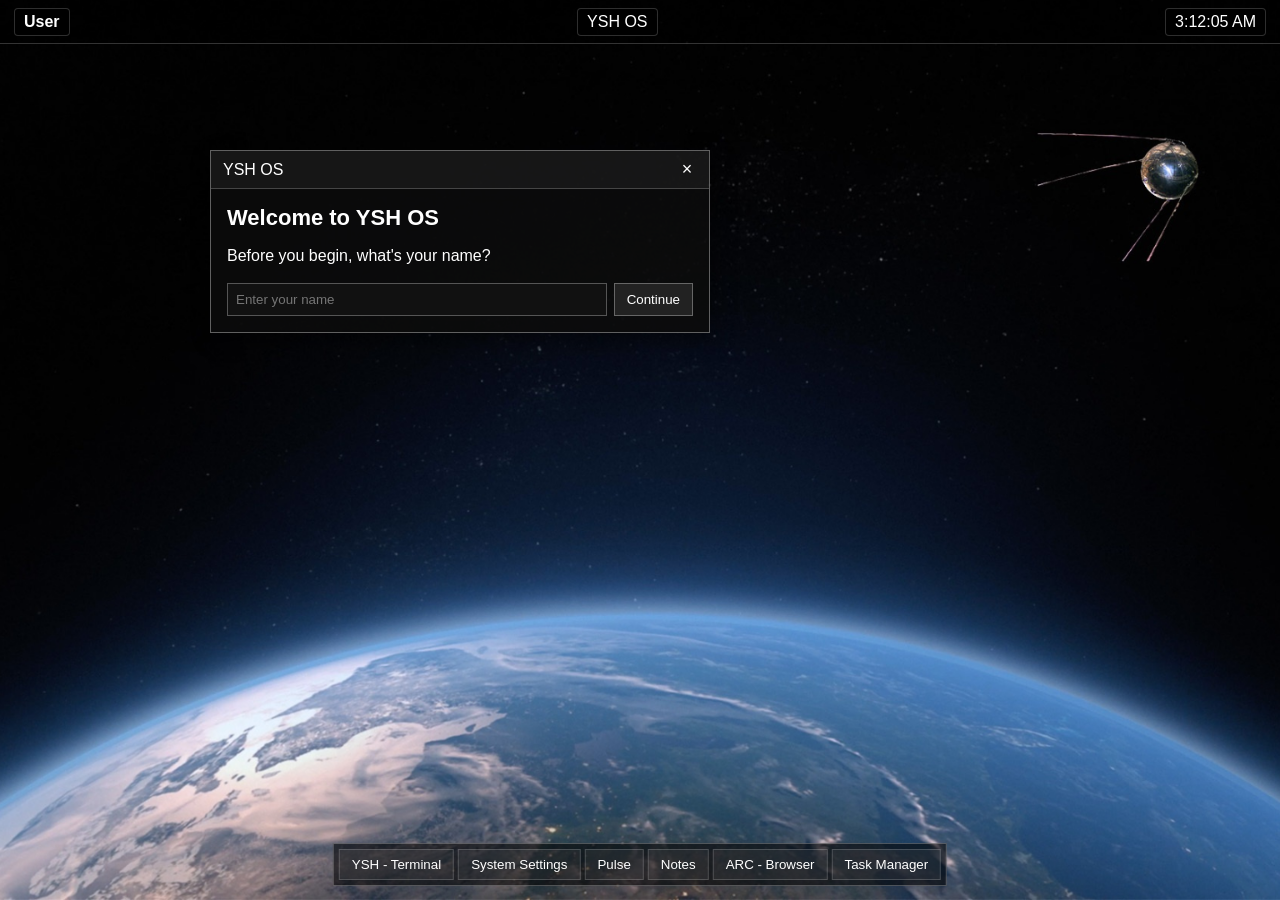
==== commit ca3d76cc: "added System Settings and Light Mode" ====
--- a/desktop.html
+++ b/desktop.html
@@ -33,6 +33,10 @@
 
         <button type="button" data-open="terminalWindow">
             YSH - Terminal
+        </button>
+        
+        <button type="button" data-open="settingsWindow">
+            System Settings
         </button>
 
         <button type="button" data-open="pulseWindow">
@@ -182,6 +186,35 @@
             <p id="pulseExplanation"></p>
         </div>
     </section>
+    
+    <!-- SYSTEM SETTINGS -->
+    <section class="window settings-window" id="settingsWindow">
+        <div class="window-header">
+            <span>System Settings</span>
+            <button class="close-button" type="button" data-close="settingsWindow">×</button>
+        </div>
+        <div class="window-content">
+            <h2>Appearance</h2>
+            
+            <label for="wallpaperSelect">Wallpaper</label>
+            <select id="wallpaperSelect">
+                <option value="default">Default Wallpaper</option>
+                <option value="space">Space</option>
+                <option value="solid">Solid Color</option>
+            </select>
+            
+            <label for="solidColor">Background Color</label>
+            <input type="color" id="solidColor" value="#050505">
+            
+            <br><br>
+            <label for="themeSelect">Theme</label>
+            <select id="themeSelect">
+                <option value="dark">Dark</option>
+                <option value="light">Light</option>
+            </select>
+            <p id="settingsStatus">Settings save automatically.</p>
+        </div>
+    </section>
 
     <!-- TASK MANAGER -->
     <section class="window task-window" id="taskManagerWindow">
--- a/desktop.css
+++ b/desktop.css
@@ -2,20 +2,16 @@
 * {
     box-sizing: border-box;
 }
-
 html,
 body {
     width: 100%;
     height: 100%;
 }
-
 body {
     margin: 0;
     overflow: hidden;
-
     font-family: Arial, sans-serif;
     color: white;
-
     background: #050505 url("images/OS background.png") center / cover no-repeat fixed;
 }
 
@@ -24,408 +20,264 @@
 textarea {
     font-family: inherit;
 }
-
 button {
     color: white;
 }
-
-
-/* TOP BAR */
-
 .topbar {
     position: fixed;
     top: 0;
     left: 0;
-
     width: 100%;
     height: 44px;
-
     display: flex;
     align-items: center;
     justify-content: space-between;
-
     padding: 0 14px;
-
     background: rgba(0, 0, 0, 0.45);
     border-bottom: 1px solid rgba(255, 255, 255, 0.2);
-
     z-index: 1000;
 }
-
 .user-pill,
 .os-pill,
 .time-pill {
     padding: 4px 9px;
-
     background: rgba(0, 0, 0, 0.3);
-
     border: 1px solid rgba(255, 255, 255, 0.18);
     border-radius: 4px;
 }
-
 .user-pill {
     font-weight: bold;
 }
-
-
-/* DESKTOP */
-
 .desktop {
     width: 100%;
     height: 100%;
 }
-
-
-/* DOCK */
-
 .app-dock {
     position: fixed;
     left: 50%;
     bottom: 14px;
-
     transform: translateX(-50%);
-
     display: flex;
     gap: 4px;
-
     padding: 5px;
-
     background: rgba(0, 0, 0, 0.55);
     border: 1px solid rgba(255, 255, 255, 0.25);
-
     z-index: 1000;
 }
-
 .app-dock button {
     padding: 7px 12px;
-
     background: rgba(255, 255, 255, 0.06);
-
     border: 1px solid rgba(255, 255, 255, 0.18);
-
-    cursor: pointer;
-}
-
+    cursor: pointer;
+}
 .app-dock button:hover {
     background: rgba(255, 255, 255, 0.16);
 }
-
-
-/* WINDOWS */
-
 .window {
     position: absolute;
-
     display: none;
-
     width: 500px;
-
     background: rgba(12, 12, 12, 0.88);
-
     border: 1px solid rgba(255, 255, 255, 0.35);
-
     box-shadow: 4px 6px 20px rgba(0, 0, 0, 0.45);
-
     z-index: 10;
 }
-
-
-/* WINDOW HEADER */
-
 .window-header {
     height: 38px;
-
     padding: 0 8px 0 12px;
-
     display: flex;
     align-items: center;
     justify-content: space-between;
-
     background: rgba(255, 255, 255, 0.05);
-
     border-bottom: 1px solid rgba(255, 255, 255, 0.2);
-
     cursor: grab;
-
     user-select: none;
 }
-
 .window-header:active {
     cursor: grabbing;
 }
-
-
-/* CLOSE */
-
 .close-button {
     width: 28px;
     height: 28px;
-
     padding: 0;
-
     background: transparent;
-
     border: 0;
-
     font-size: 18px;
-
-    cursor: pointer;
-}
-
+    cursor: pointer;
+}
 .close-button:hover {
     background: rgba(255, 255, 255, 0.15);
 }
-
-
-/* CONTENT */
-
 .window-content,
 .terminal-content {
     padding: 16px;
 }
-
 .window h1 {
     margin: 0 0 12px;
     font-size: 22px;
 }
-
-
-/* WELCOME */
-
 .welcome-window {
     top: 150px;
     left: 210px;
 }
-
 .name-form {
     display: flex;
     gap: 7px;
     margin-top: 18px;
 }
-
 .name-form input {
     flex: 1;
-
     padding: 8px;
-
     background: #111;
     color: white;
-
-    border: 1px solid #555;
-
+    border: 1px solid #555;
     outline: none;
 }
-
 .name-form button {
     padding: 8px 12px;
-
     background: #222;
-
     border: 1px solid #666;
-
-    cursor: pointer;
-}
-
+    cursor: pointer;
+}
 .name-form button:hover {
     background: #333;
 }
-
-
-/* TERMINAL */
 
 .terminal-window {
     top: 110px;
     left: 760px;
     width: 520px;
 }
-
 .hint {
     color: #aaa;
     font-size: 14px;
 }
-
 .terminal-output {
     min-height: 70px;
     max-height: 150px;
-
     margin: 14px 0;
-
     overflow-y: auto;
-
     font-family: monospace;
     white-space: pre-wrap;
 }
-
 .terminal-line {
     display: flex;
     gap: 4px;
-
     font-family: monospace;
 }
-
 .terminal-line input {
     flex: 1;
-
     min-width: 0;
-
     border: 0;
     outline: 0;
-
     background: transparent;
     color: white;
-
     font-family: monospace;
 }
-
-
-/* NOTES */
 
 .notes-window {
     top: 420px;
     left: 270px;
     width: 420px;
 }
-
 .notes-content {
     padding: 10px;
 }
-
 .notes-content textarea {
     width: 100%;
     height: 260px;
-
     padding: 8px;
-
     resize: none;
-
     border: 1px solid #444;
     outline: none;
-
     background: #111;
     color: white;
 }
-
-
-/* BROWSER */
 
 .browser-window {
     top: 95px;
     left: 330px;
     width: 760px;
 }
-
 .browser-content {
     padding: 8px;
 }
-
 .browser-search {
     display: flex;
     gap: 5px;
-
     margin-bottom: 8px;
 }
-
 .browser-search input {
     flex: 1;
-
     padding: 7px 9px;
-
     background: #111;
     color: white;
-
-    border: 1px solid #555;
-
+    border: 1px solid #555;
     outline: none;
 }
-
 .browser-search button {
     padding: 7px 10px;
-
     background: #222;
-
-    border: 1px solid #555;
-
-    cursor: pointer;
-}
-
+    border: 1px solid #555;
+    cursor: pointer;
+}
 .browser-search button:hover {
     background: #333;
 }
-
 #browserFrame {
     display: block;
-
     width: 100%;
     height: 430px;
-
     background: white;
-
-    border: 1px solid #555;
-}
-
-
-/* TASK MANAGER */
+    border: 1px solid #555;
+}
 
 .task-window {
     top: 360px;
     left: 790px;
     width: 560px;
 }
-
 .task-table {
     width: 100%;
     border-collapse: collapse;
 }
-
 .task-table th,
 .task-table td {
     padding: 8px;
-
     text-align: left;
-
     border-bottom: 1px solid #444;
 }
-
 .task-table th {
     color: #aaa;
     font-weight: normal;
 }
-
 .task-table button {
     padding: 4px 8px;
-
     background: #222;
-
-    border: 1px solid #555;
-
-    cursor: pointer;
-}
-
+    border: 1px solid #555;
+    cursor: pointer;
+}
 .task-table button:hover {
     background: #333;
 }
 
-/* PULSE */
 .pulse-window {
     top: 80px;
     left: 380px;
     width: 720px;
     max-height: calc(100vh - 150px);
 }
-
 .pulse-content {
     padding: 14px;
     max-height: calc(100vh - 190px);
     overflow-y: auto;
 }
-
 .pulse-toolbar {
     display: flex;
     align-items: center;
     justify-content: space-between;
     gap: 10px;
 }
-
 .pulse-toolbar button {
     padding: 6px 10px;
     color: white;
@@ -433,23 +285,19 @@
     border: 1px solid #555;
     cursor: pointer;
 }
-
 .pulse-content h2 {
     font-size: 20px;
 }
-
 #pulseStatus, #pulseDate {
     color: #aaa;
     font-size: 13px;
 }
-
 #pulseMedia img, #pulseMedia iframe {
     display: block;
     width: 100%;
     max-height: 380px;
     object-fit: contain;
 }
-
 #pulseExplanation {
     line-height: 1.5;
 }
@@ -458,12 +306,94 @@
     display: flex;
     gap: 8px;
 }
-
 .task-table td button + button {
     margin-left: 8px;
 }
 
-/* SMALL SCREENS */
+.settings-window {
+    top: 100px;
+    left: 300px;
+    width: 440px;
+}
+.settings-window select {
+    margin: 8px;
+    padding: 7px;
+    background: #222;
+    color: white;
+    border: 1px solid #555;
+}
+body.light-theme .topbar {
+    background: rgba(255, 255, 255, 0.85);
+    border-bottom-color: #ccc;
+}
+body.light-theme .user-pill,
+body.light-theme .os-pill,
+body.light-theme .time-pill {
+    color: #222;
+    background: #f2f2f2;
+    border-color: #ccc;
+}
+body.light-theme .app-dock {
+    background: rgba(245, 245, 245, 0.95);
+    border-color: #ccc;
+}
+body.light-theme .app-dock button {
+    color: #222;
+    background: #eee;
+    border-color: #ccc;
+}
+body.light-theme .task-table button {
+    color: #222;
+    background: #eee;
+    border-color: #bbb;
+}
+body.light-theme .window-header {
+    color: #222;
+    background: #e8e8e8;
+    border-bottom-color: #ccc;
+}
+body.light-theme .task-table th {
+    color: #555;
+}
+body.light-theme .terminal-content,
+body.light-theme .window-content {
+    color: #222;
+}
+body.light-theme .window {
+    background: rgba(248, 248, 248, 0.97);
+    color: #222;
+    border-color: #bbb;
+}
+body.light-theme .window-content {
+    background: transparent;
+    color: #222;
+}
+body.light-theme .window-content h1,
+body.light-theme .window-content h2,
+body.light-theme .window-content h3,
+body.light-theme .window-content p,
+body.light-theme .window-content label,
+body.light-theme .window-content span {
+    color: #222;
+}
+body.light-theme .window-content input:not([type="color"]),
+body.light-theme .window-content select,
+body.light-theme .window-content textarea {
+    background: #fff;
+    color: #222;
+    border: 1px solid #bbb;
+}
+body.light-theme .window-content button {
+    background: #eee;
+    color: #222;
+    border: 1px solid #bbb;
+}
+body.light-theme .terminal-content {
+    background: #111;
+    color: #eee;
+}
+
+
 @media (max-width: 900px) {
 
     .window {
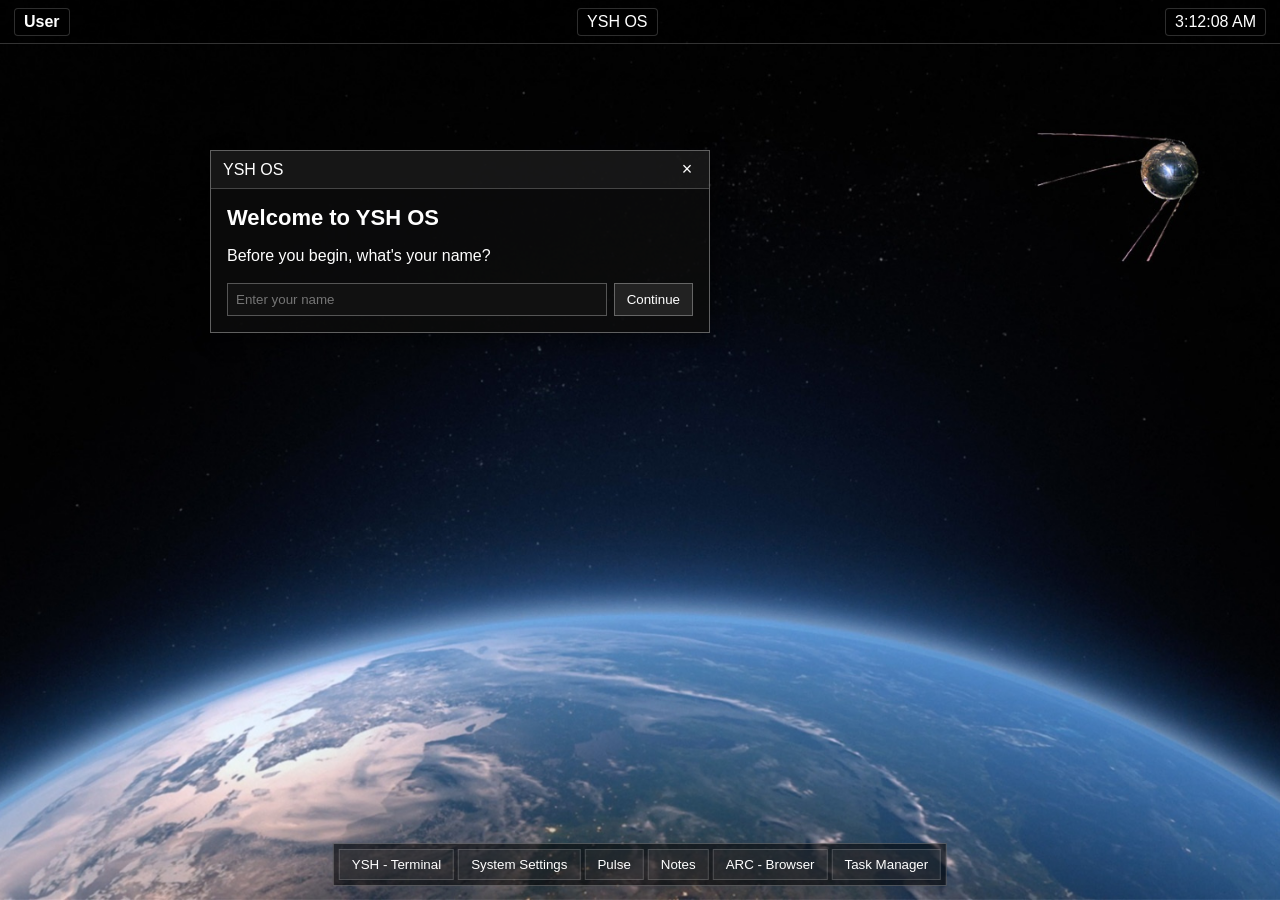
==== commit e3d9b8b6: "Add Black Hole wallpaper option" ====
--- a/desktop.html
+++ b/desktop.html
@@ -200,12 +200,13 @@
             <select id="wallpaperSelect">
                 <option value="default">Default Wallpaper</option>
                 <option value="space">Space</option>
+                <option value="blackhole">Black Hole</option>
                 <option value="solid">Solid Color</option>
             </select>
-            
+
             <label for="solidColor">Background Color</label>
             <input type="color" id="solidColor" value="#050505">
-            
+
             <br><br>
             <label for="themeSelect">Theme</label>
             <select id="themeSelect">
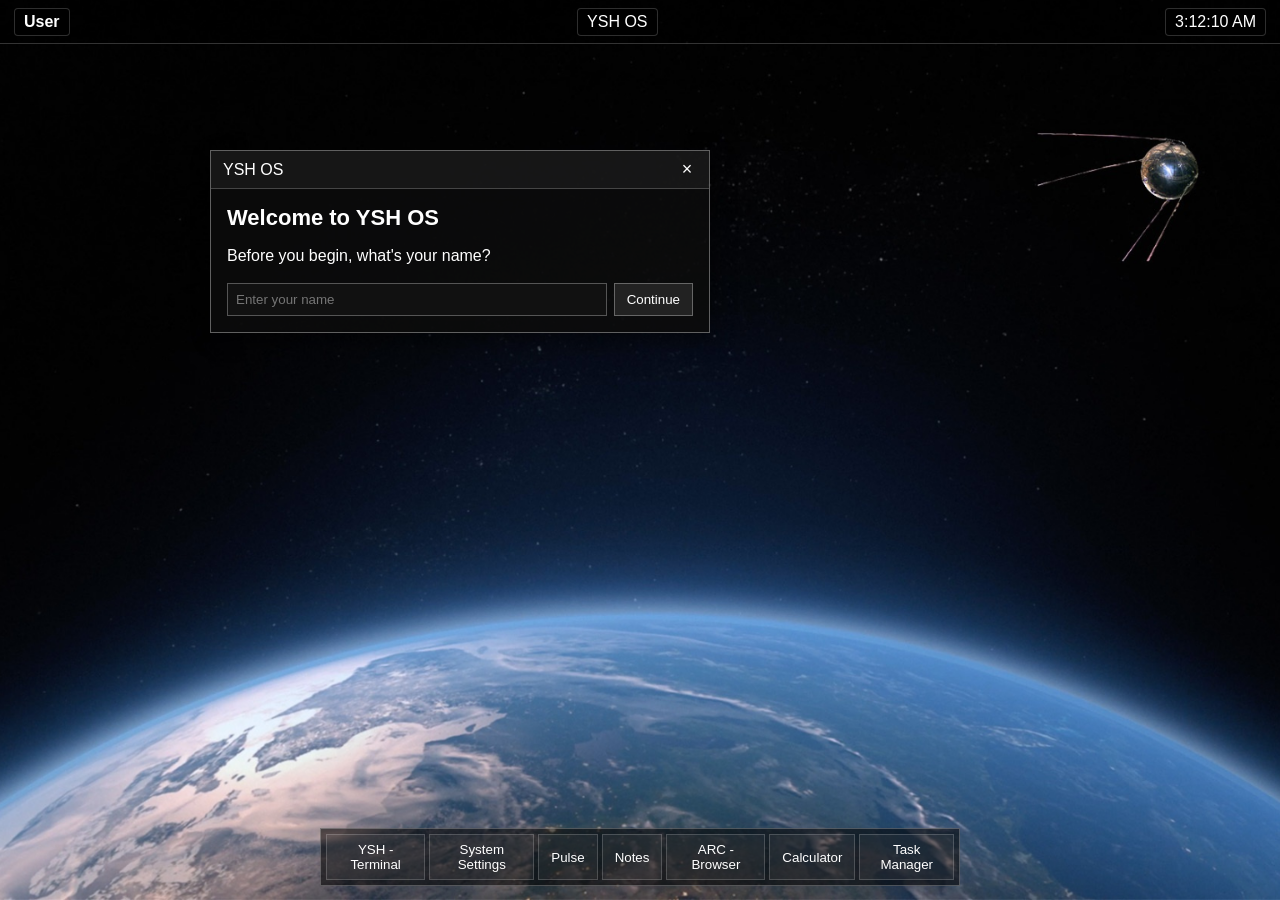
==== commit e5b11c1f: "added calculator and fixed solid wallpaper bug" ====
--- a/desktop.html
+++ b/desktop.html
@@ -50,6 +50,8 @@
         <button type="button" data-open="browserWindow">
             ARC - Browser
         </button>
+
+        <button type="button" data-open="calculatorWindow">Calculator</button>
 
         <button type="button" data-open="taskManagerWindow">
             Task Manager
@@ -258,6 +260,53 @@
         </div>
     </section>
 
+    <!-- CALCULATOR -->
+    <section class="window calculator-window" id="calculatorWindow">
+        <div class="window-header">
+            <span>Calculator</span>
+            <button class="close-button" type="button"
+                    data-close="calculatorWindow">×</button>
+        </div>
+
+        <div class="window-content calculator-content">
+            <input
+                type="text"
+                id="calculatorDisplay"
+                class="calculator-display"
+                value="0"
+                readonly
+                aria-label="Calculator display"
+            >
+
+            <div class="calculator-buttons">
+                <button data-calc="clear">C</button>
+                <button data-calc="backspace">⌫</button>
+                <button data-calc="operator" data-value="/">÷</button>
+                <button data-calc="operator" data-value="*">×</button>
+
+                <button data-calc="digit" data-value="7">7</button>
+                <button data-calc="digit" data-value="8">8</button>
+                <button data-calc="digit" data-value="9">9</button>
+                <button data-calc="operator" data-value="-">−</button>
+
+                <button data-calc="digit" data-value="4">4</button>
+                <button data-calc="digit" data-value="5">5</button>
+                <button data-calc="digit" data-value="6">6</button>
+                <button data-calc="operator" data-value="+">+</button>
+
+                <button data-calc="digit" data-value="1">1</button>
+                <button data-calc="digit" data-value="2">2</button>
+                <button data-calc="digit" data-value="3">3</button>
+                <button data-calc="equals" class="equals-button">=</button>
+
+                <button data-calc="sign">±</button>
+                <button data-calc="digit" data-value="0">0</button>
+                <button data-calc="decimal">.</button>
+            </div>
+        </div>
+    </section>
+
+
 <script src="desktop.js"></script>
 
 </body>
--- a/desktop.css
+++ b/desktop.css
@@ -393,6 +393,73 @@
     color: #eee;
 }
 
+.calculator-window {
+    width: 320px;
+    min-width: 280px;
+}
+.calculator-content {
+    padding: 14px;
+}
+.calculator-display {
+    box-sizing: border-box;
+    width: 100%;
+    height: 58px;
+    margin-bottom: 12px;
+    padding: 10px;
+    border: 1px solid #555;
+    border-radius: 8px;
+    background: #101010;
+    color: #fff;
+    font-size: 26px;
+    text-align: right;
+}
+.calculator-buttons {
+    display: grid;
+    grid-template-columns: repeat(4, minmax(0, 1fr));
+    gap: 8px;
+}
+.calculator-buttons button {
+    min-height: 48px;
+    border: 1px solid #555;
+    border-radius: 8px;
+    background: #292929;
+    color: #fff;
+    font-size: 18px;
+    cursor: pointer;
+    transition: background 0.15s, transform 0.1s;
+}
+.calculator-buttons button:hover {
+    background: #444;
+}
+.calculator-buttons button:active {
+    transform: scale(0.96);
+}
+.calculator-buttons .equals-button {
+    grid-row: span 2;
+    background: #2563eb;
+    border-color: #2563eb;
+}
+.calculator-buttons .equals-button:hover {
+    background: #1d4ed8;
+}
+body.light-theme .calculator-display {
+    background: #fff;
+    color: #222;
+    border-color: #bbb;
+}
+body.light-theme .calculator-buttons button {
+    background: #eee;
+    color: #222;
+    border-color: #ccc;
+}
+body.light-theme .calculator-buttons button:hover {
+    background: #ddd;
+}
+body.light-theme .calculator-buttons .equals-button {
+    background: #2563eb;
+    color: #fff;
+}
+
 
 @media (max-width: 900px) {
 
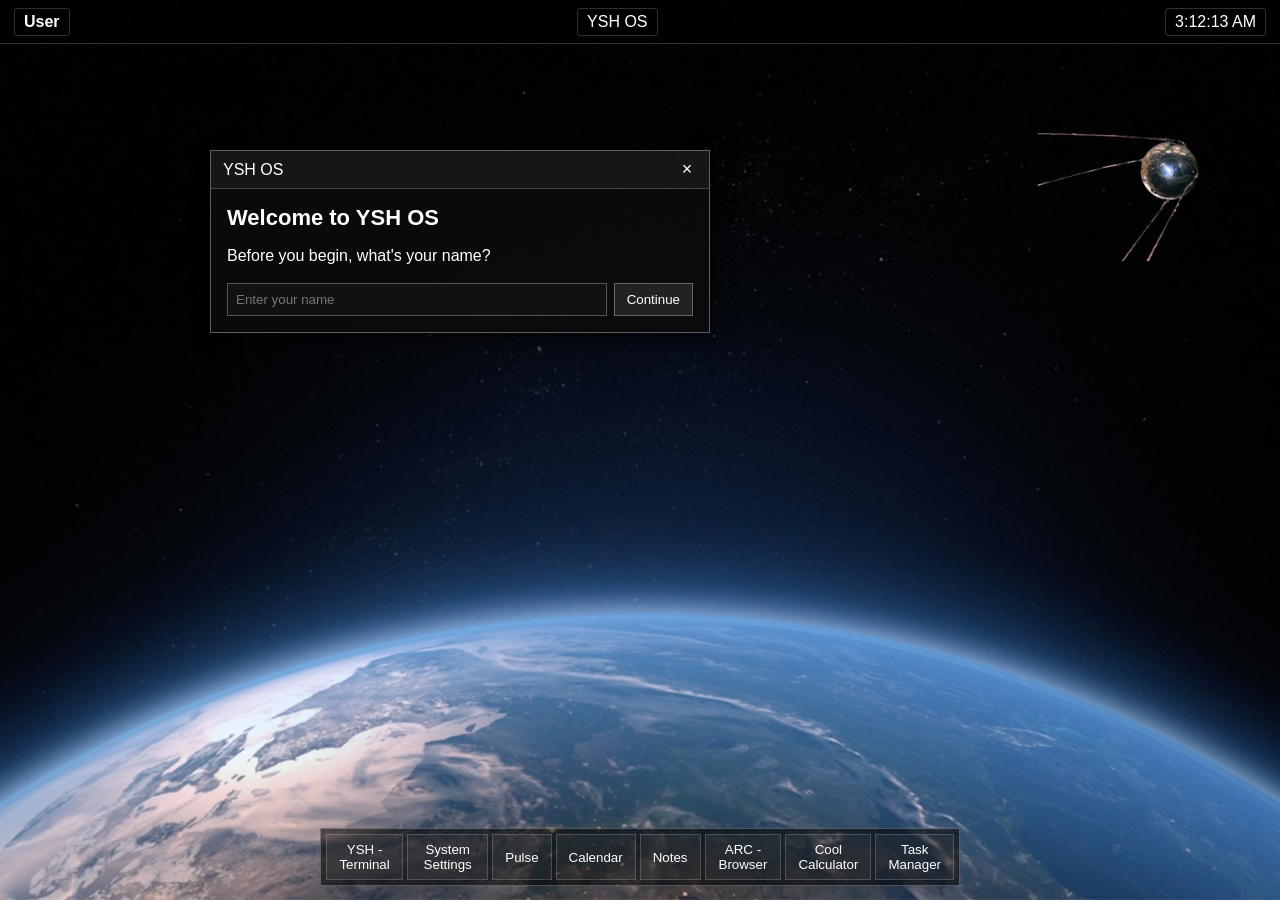
==== commit 6c78b6fc: "Add Calendar app" ====
--- a/desktop.html
+++ b/desktop.html
@@ -43,6 +43,10 @@
             Pulse
         </button>
 
+        <button type="button" data-open="calendarWindow">
+            Calendar
+        </button>
+
         <button type="button" data-open="notesWindow">
             Notes
         </button>
@@ -51,7 +55,9 @@
             ARC - Browser
         </button>
 
-        <button type="button" data-open="calculatorWindow">Calculator</button>
+        <button type="button" data-open="calculatorWindow">
+            Cool Calculator
+        </button>
 
         <button type="button" data-open="taskManagerWindow">
             Task Manager
@@ -306,7 +312,27 @@
         </div>
     </section>
 
-
+    <!-- CALENDAR -->
+    <section class="window calendar-window" id="calendarWindow">
+        <div class="window-header">
+            <span>Calendar</span>
+            <button class="close-button" type="button"
+                    data-close="calendarWindow">×</button>
+        </div>
+
+        <div class="window-content calendar-content">
+            <div class="calendar-toolbar">
+                <button type="button" id="calendarPrev">←</button>
+                <h2 id="calendarMonth"></h2>
+                <button type="button" id="calendarNext">→</button>
+            </div>
+
+            <p id="calendarToday"></p>
+
+            <div class="calendar-grid" id="calendarGrid"></div>
+        </div>
+    </section>
+    
 <script src="desktop.js"></script>
 
 </body>
--- a/desktop.css
+++ b/desktop.css
@@ -394,6 +394,8 @@
 }
 
 .calculator-window {
+    top: 100px;
+    left: 100px;
     width: 320px;
     min-width: 280px;
 }
@@ -460,6 +462,68 @@
     color: #fff;
 }
 
+.calendar-window {
+    top: 100px;
+    left: 450px;
+    width: 360px;
+    min-width: 280px;
+}
+.calendar-toolbar {
+    display: flex;
+    align-items: center;
+    justify-content: space-between;
+    gap: 8px;
+}
+.calendar-toolbar h2 {
+    margin: 0;
+    font-size: 18px;
+}
+.calendar-toolbar button {
+    padding: 6px 12px;
+    background: #292929;
+    color: white;
+    border: 1px solid #555;
+    cursor: pointer;
+}
+.calendar-grid {
+    display: grid;
+    grid-template-columns: repeat(7, minmax(0, 1fr));
+    gap: 4px;
+    margin-top: 14px;
+}
+.calendar-day {
+    display: flex;
+    align-items: center;
+    justify-content: center;
+    min-height: 34px;
+    border-radius: 5px;
+    background: rgba(255, 255, 255, 0.07);
+}
+.calendar-weekday {
+    font-size: 12px;
+    color: #aaa;
+    font-weight: bold;
+}
+.calendar-day.today {
+    background: #2563eb;
+    color: white;
+    font-weight: bold;
+}
+.calendar-day.empty {
+    background: transparent;
+}
+body.light-theme .calendar-toolbar button,
+body.light-theme .calendar-day {
+    color: #222;
+    background: #eee;
+}
+body.light-theme .calendar-day.today {
+    background: #2563eb;
+    color: white;
+}
+body.light-theme .calendar-weekday {
+    color: #555;
+}
 
 @media (max-width: 900px) {
 
